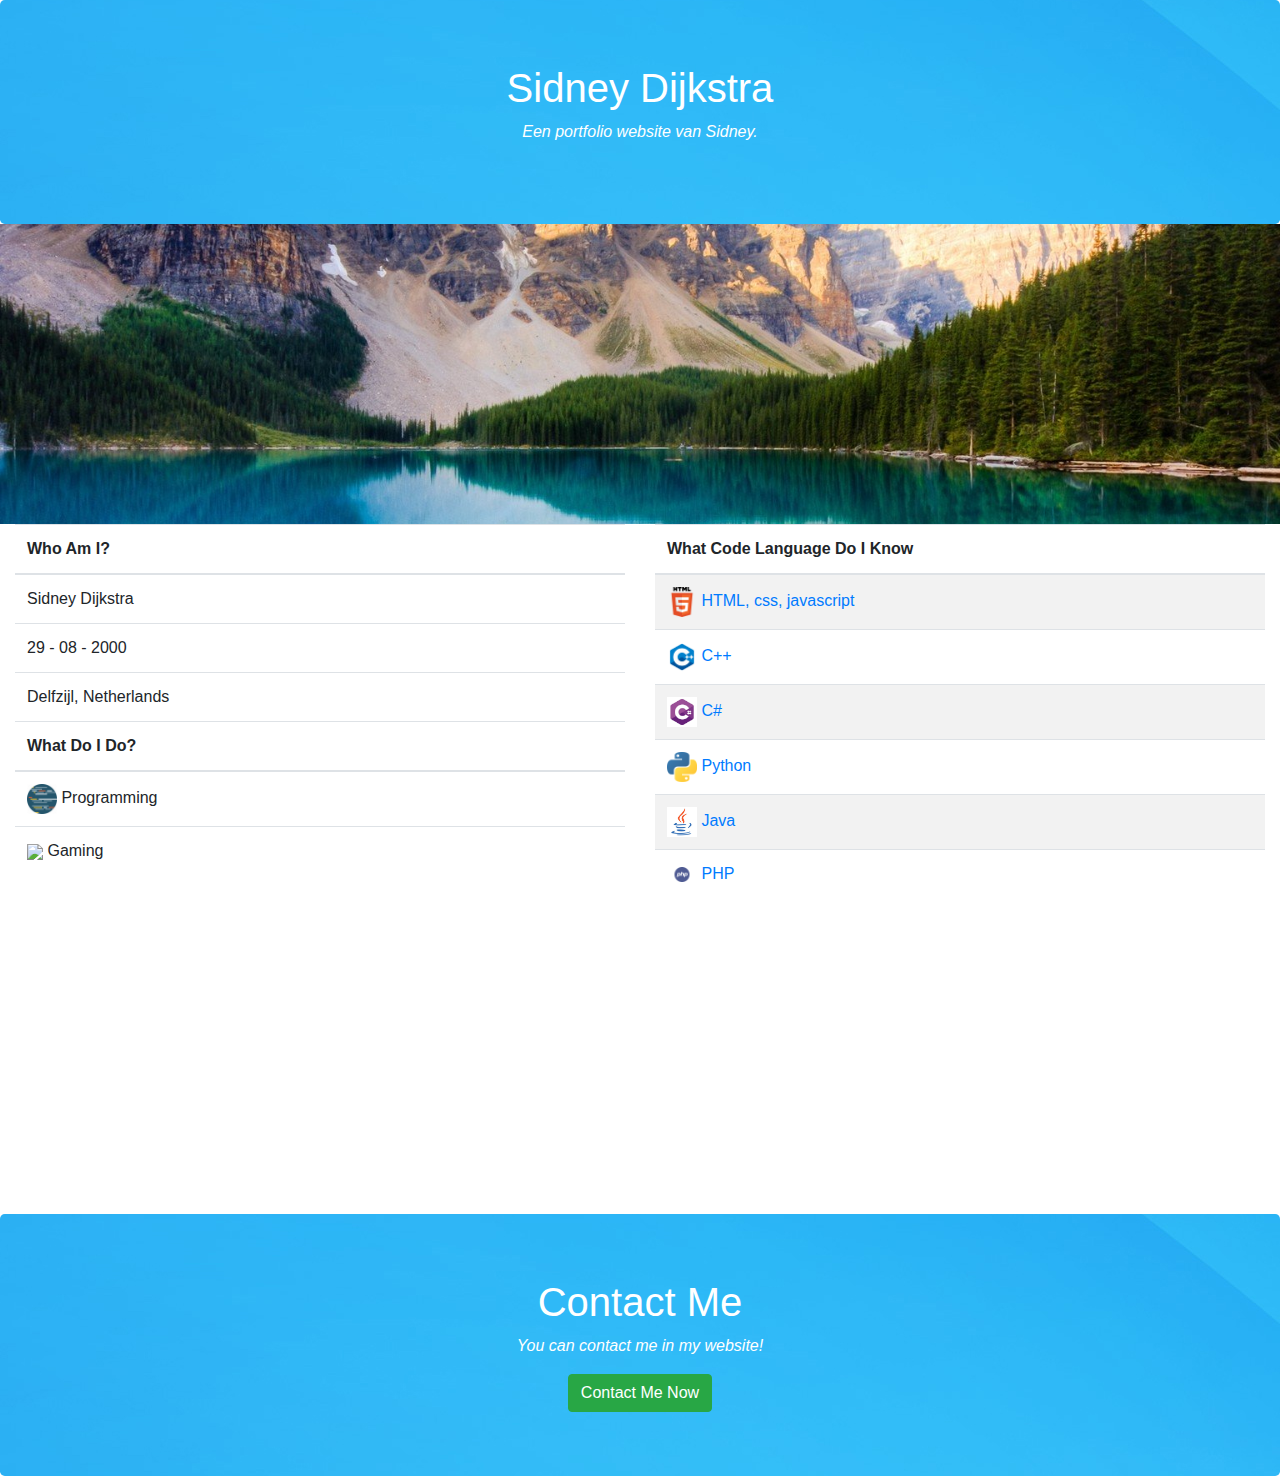
==== index.html @ 434464c1 "added files for website" ====
<!DOCTYPE html>
<html lang="en" dir="ltr">
  <head>
    <meta charset="utf-8">
    <title>sidneydijkstra</title>
    <link rel="stylesheet" href="style.css">
    <link rel="stylesheet" href="https://maxcdn.bootstrapcdn.com/bootstrap/4.1.2/css/bootstrap.min.css">
    <link rel="stylesheet" href="https://use.fontawesome.com/releases/v5.3.1/css/all.css" integrity="sha384-mzrmE5qonljUremFsqc01SB46JvROS7bZs3IO2EmfFsd15uHvIt+Y8vEf7N7fWAU" crossorigin="anonymous">
    <link rel="stylesheet" href="style.css">
  </head>
  <body>

    <div class="jumbotron text-white" style="margin:0px;background-image: url('img/background_3.jpg');background-repeat: no-repeat;min-width:100%;height:auto">
      <center>
       <b><h1 class="text-white">Sidney Dijkstra</h1></b>
       <i><p class="text-white">Een portfolio website van Sidney.</p></i>
     </center>
    </div>

    <div class="parallax" style="background-image: url('img/background_1.jpg')"></div>

    <div class="row" style="margin:0px">
      <div  class="col-md-6">
        <table class="table table-hover">
          <thead>
            <tr><th>Who Am I?</th></tr>
          </thead>
          <tbody>
            <tr><td>Sidney Dijkstra</td></tr>
            <tr><td>29 - 08 - 2000</td></tr>
            <tr><td>Delfzijl, Netherlands</td></tr>
          </tbody>
          <thead>
            <tr><th>What Do I Do?</th></tr>
          </thead>
          <tbody>
            <tr onclick="location.href = 'hobby.html#programming';">
              <td>
                <img src="img/code_icon.png" class="img-circle img-responsive icon"onclick="location.href = 'hobby.html#programming';">
                Programming
              </td>
            </tr>
            <tr onclick="location.href = 'hobby.html#gaming';">
              <td>
                <img src="img/Gaming_icon.png" class="img-circle img-responsive icon">
                Gaming
              </td>
            </tr>
          </tbody>
        </table>
      </div>

      <div  class="col-md-6">
        <table class="table table-hover table-striped">
          <thead>
            <tr><th>What Code Language Do I Know</th></tr>
          </thead>
          <tbody>

            <!-- html -->
            <tr>
              <td>

                <dl class="row" style="height:auto;margin:0px;">
                  <a target="_black" href="https://en.wikipedia.org/wiki/HTML" style="padding-right: 20px">
                    <dd style="margin:0px;padding-left:0px">
                      <img src="img/html_icon.png" class="img-circle img-responsive icon">
                      <span>HTML, css, javascript</span>
                    </dd>
                  </a>

                  <dd style="margin:0px;">
                    <dl class="row" style="margin:0px;height:auto">
                      <dd><i class="fas fa-star"></i></dd>
                      <dd><i class="fas fa-star"></i></dd>
                      <dd><i class="fas fa-star"></i></dd>
                      <dd><i class="fas fa-star"></i></dd>
                      <dd><i class="far fa-star"></i></dd>
                    </dl>

                  </dd>
                </dl>
              </td>
            </tr>

            <!-- C++ -->
            <tr>
              <td>

                <dl class="row" style="height:auto;margin:0px;">
                  <a target="_black" href="https://en.wikipedia.org/wiki/C%2B%2B" style="padding-right: 20px">
                    <dd style="margin:0px;padding-left:0px">
                      <img src="img/cpp_icon.png" class="img-circle img-responsive icon">
                      <span>C++</span>
                    </dd>
                  </a>

                  <dd style="margin:0px;">
                    <dl class="row" style="margin:0px;height:auto">
                      <dd><i class="fas fa-star"></i></dd>
                      <dd><i class="fas fa-star"></i></dd>
                      <dd><i class="fas fa-star"></i></dd>
                      <dd><i class="fas fa-star"></i></dd>
                      <dd><i class="far fa-star"></i></dd>
                    </dl>

                  </dd>
                </dl>
              </td>
            </tr>

            <!-- C# -->
            <tr>
              <td>

                <dl class="row" style="height:auto;margin:0px;">
                  <a target="_black" href="https://en.wikipedia.org/wiki/C_Sharp_%28programming_language%29" style="padding-right: 20px">
                    <dd style="margin:0px;padding-left:0px">
                      <img src="img/icon_csharp.jpg" class="img-circle img-responsive icon">
                      <span>C#</span>
                    </dd>
                  </a>

                  <dd style="margin:0px;">
                    <dl class="row" style="margin:0px;height:auto">
                      <dd><i class="fas fa-star"></i></dd>
                      <dd><i class="fas fa-star"></i></dd>
                      <dd><i class="fas fa-star"></i></dd>
                      <dd><i class="far fa-star"></i></dd>
                      <dd><i class="far fa-star"></i></dd>
                    </dl>

                  </dd>
                </dl>
              </td>
            </tr>

            <!-- Python -->
            <tr>
              <td>

                <dl class="row" style="height:auto;margin:0px;">
                  <a target="_black" href="https://en.wikipedia.org/wiki/Python" style="padding-right: 20px">
                    <dd style="margin:0px;padding-left:0px">
                      <img src="img/python_logo.png" class="img-circle img-responsive icon">
                      <span>Python</span>
                    </dd>
                  </a>

                  <dd style="margin:0px;">
                    <dl class="row" style="margin:0px;height:auto">
                      <dd><i class="fas fa-star"></i></dd>
                      <dd><i class="fas fa-star"></i></dd>
                      <dd><i class="fas fa-star"></i></dd>
                      <dd><i class="fas fa-star"></i></dd>
                      <dd><i class="far fa-star"></i></dd>
                    </dl>

                  </dd>
                </dl>
              </td>
            </tr>

            <!-- Java -->
            <tr>
              <td>

                <dl class="row" style="height:auto;margin:0px;">
                  <a target="_black" href="https://en.wikipedia.org/wiki/Java_%28programming_language%29" style="padding-right: 20px">
                    <dd style="margin:0px;padding-left:0px">
                      <img src="img/java_logo.jpg" class="img-circle img-responsive icon">
                      <span>Java</span>
                    </dd>
                  </a>

                  <dd style="margin:0px;">
                    <dl class="row" style="margin:0px;height:auto">
                      <dd><i class="fas fa-star"></i></dd>
                      <dd><i class="fas fa-star"></i></dd>
                      <dd><i class="fas fa-star"></i></dd>
                      <dd><i class="fas fa-star"></i></dd>
                      <dd><i class="far fa-star"></i></dd>
                    </dl>

                  </dd>
                </dl>
              </td>
            </tr>

            <!-- php -->
            <tr>
              <td>

                <dl class="row" style="height:auto;margin:0px;">
                  <a target="_black" href="https://en.wikipedia.org/wiki/PHP" style="padding-right: 20px">
                    <dd style="margin:0px;padding-left:0px">
                      <img src="img/php_logo.png" class="img-circle img-responsive icon">
                      <span>PHP</span>
                    </dd>
                  </a>

                  <dd style="margin:0px;">
                    <dl class="row" style="margin:0px;height:auto">
                      <dd><i class="fas fa-star"></i></dd>
                      <dd><i class="fas fa-star"></i></dd>
                      <dd><i class="fas fa-star"></i></dd>
                      <dd><i class="far fa-star"></i></dd>
                      <dd><i class="far fa-star"></i></dd>
                    </dl>

                  </dd>
                </dl>
              </td>
            </tr>
          </tbody>
        </table>
    </div>

    <div class="parallax" style="background-image: url('img/background_2.jpg');height:300px; width:100%;"></div>

    <div class="jumbotron text-white" style="margin:0px;background-image: url('img/background_3.jpg');background-repeat: no-repeat;min-width:100%;height:auto">
      <center>
       <b><h1 class="text-white">Contact Me</h1></b>
       <i><p class="text-white">You can contact me in my website!</p></i>
       <button type="button" class="btn btn-success" onclick="location.href = 'contact.html';">Contact Me Now</button>
     </center>
    </div>
  </body>
</html>
---- style.css ----
.parallax {
  height: 300px;
  background-attachment: fixed;
  background-position: center;
  background-repeat: no-repeat;
  background-size: cover;
}

.icon{
  max-width:30px;
  height:auto;
}
---- style.css ----
.parallax {
  height: 300px;
  background-attachment: fixed;
  background-position: center;
  background-repeat: no-repeat;
  background-size: cover;
}

.icon{
  max-width:30px;
  height:auto;
}
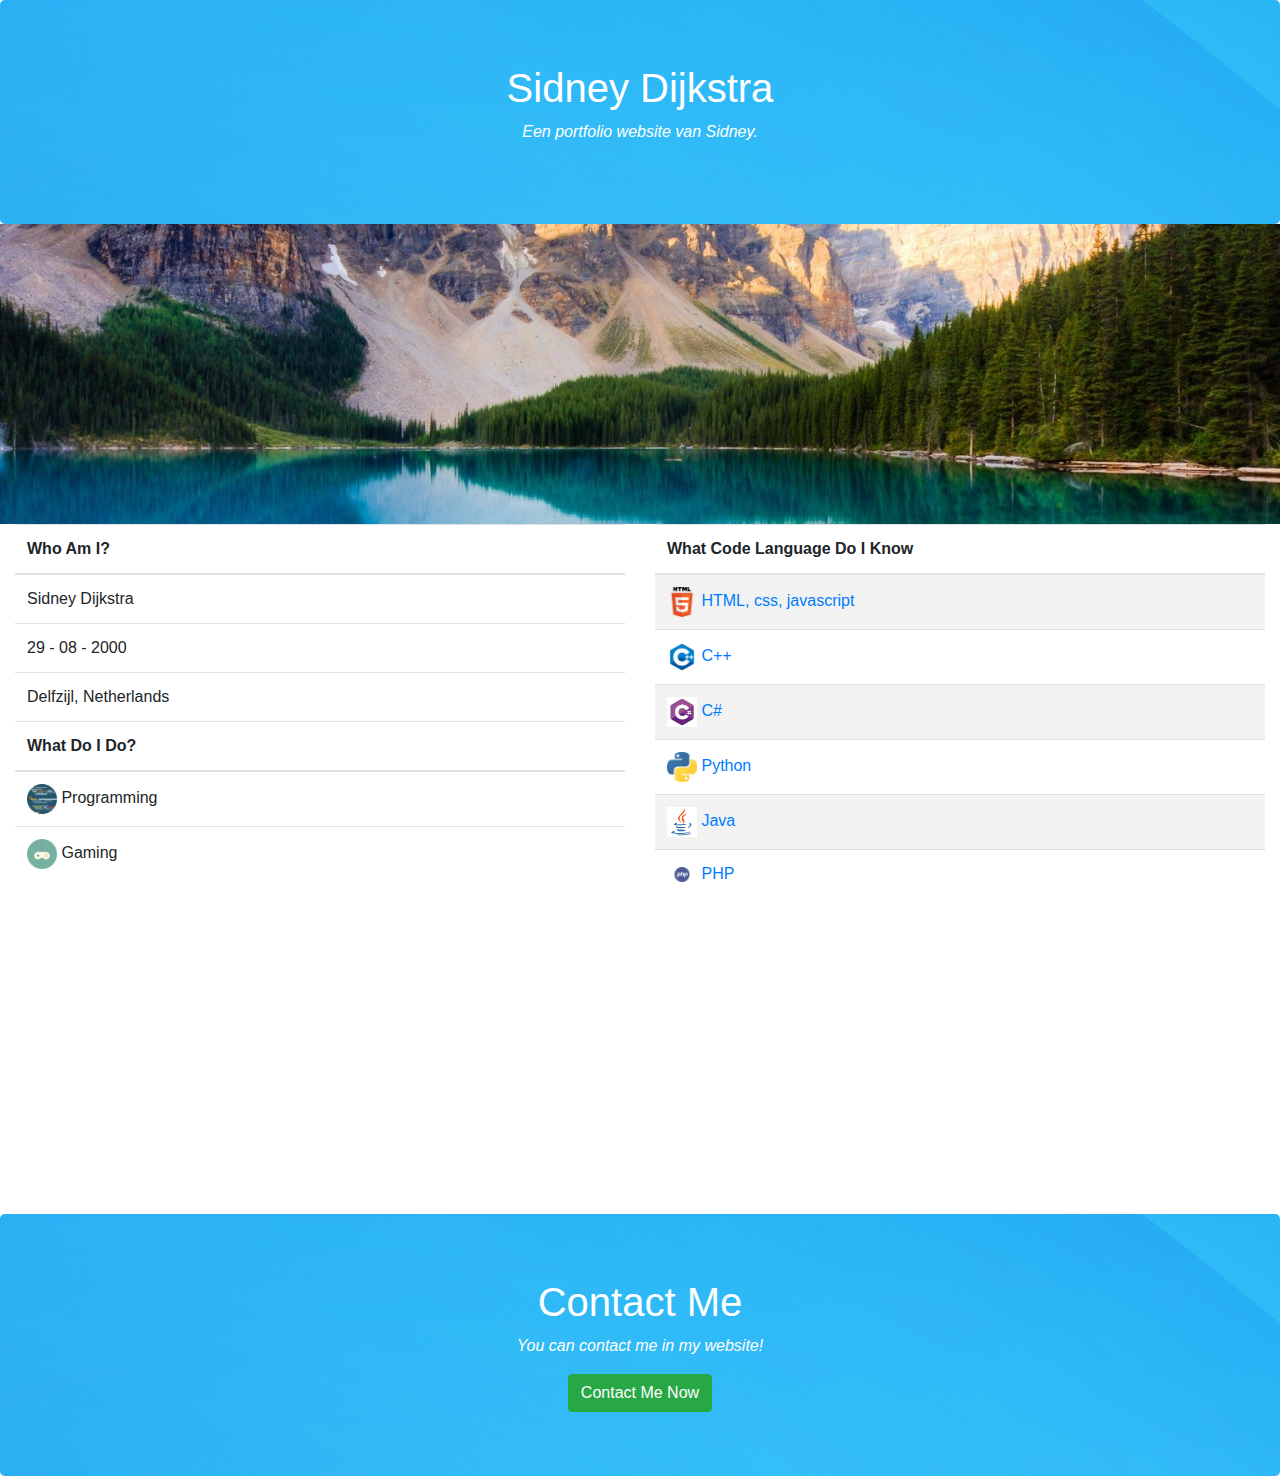
==== commit 4b75110f: "changed G to g" ====
--- a/index.html
+++ b/index.html
@@ -42,7 +42,7 @@
             </tr>
             <tr onclick="location.href = 'hobby.html#gaming';">
               <td>
-                <img src="img/Gaming_icon.png" class="img-circle img-responsive icon">
+                <img src="img/gaming_icon.png" class="img-circle img-responsive icon">
                 Gaming
               </td>
             </tr>
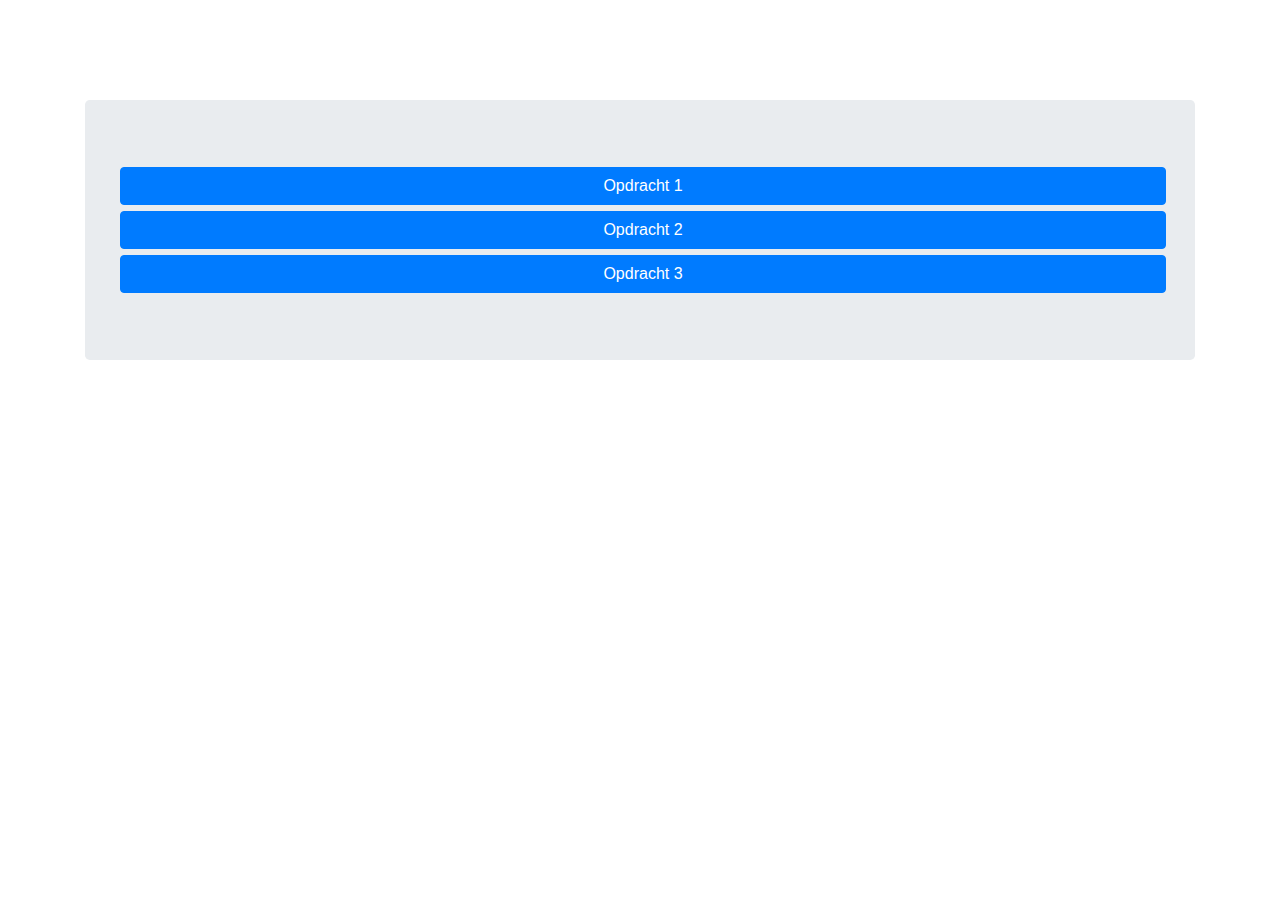
==== commit 98df08d4: "added all projects" ====
--- a/index.html
+++ b/index.html
@@ -2,7 +2,7 @@
 <html lang="en" dir="ltr">
   <head>
     <meta charset="utf-8">
-    <title>sidneydijkstra</title>
+    <title>My Prefect Wedding</title>
     <link rel="stylesheet" href="style.css">
     <link rel="stylesheet" href="https://maxcdn.bootstrapcdn.com/bootstrap/4.1.2/css/bootstrap.min.css">
     <link rel="stylesheet" href="https://use.fontawesome.com/releases/v5.3.1/css/all.css" integrity="sha384-mzrmE5qonljUremFsqc01SB46JvROS7bZs3IO2EmfFsd15uHvIt+Y8vEf7N7fWAU" crossorigin="anonymous">
@@ -10,220 +10,13 @@
   </head>
   <body>
 
-    <div class="jumbotron text-white" style="margin:0px;background-image: url('img/background_3.jpg');background-repeat: no-repeat;min-width:100%;height:auto">
-      <center>
-       <b><h1 class="text-white">Sidney Dijkstra</h1></b>
-       <i><p class="text-white">Een portfolio website van Sidney.</p></i>
-     </center>
+    <div class="container">
+      <div class="jumbotron" style="margin-top:100px;">
+        <a class="btn btn-primary" href="opdracht_1/index.html" role="button" style="width:100%;margin:3px">Opdracht 1</a>
+        <a class="btn btn-primary" href="opdracht_2/index.html" role="button" style="width:100%;margin:3px">Opdracht 2</a>
+        <a class="btn btn-primary" href="opdracht_3/index.html" role="button" style="width:100%;margin:3px">Opdracht 3</a>
+      </div>
     </div>
 
-    <div class="parallax" style="background-image: url('img/background_1.jpg')"></div>
-
-    <div class="row" style="margin:0px">
-      <div  class="col-md-6">
-        <table class="table table-hover">
-          <thead>
-            <tr><th>Who Am I?</th></tr>
-          </thead>
-          <tbody>
-            <tr><td>Sidney Dijkstra</td></tr>
-            <tr><td>29 - 08 - 2000</td></tr>
-            <tr><td>Delfzijl, Netherlands</td></tr>
-          </tbody>
-          <thead>
-            <tr><th>What Do I Do?</th></tr>
-          </thead>
-          <tbody>
-            <tr onclick="location.href = 'hobby.html#programming';">
-              <td>
-                <img src="img/code_icon.png" class="img-circle img-responsive icon"onclick="location.href = 'hobby.html#programming';">
-                Programming
-              </td>
-            </tr>
-            <tr onclick="location.href = 'hobby.html#gaming';">
-              <td>
-                <img src="img/gaming_icon.png" class="img-circle img-responsive icon">
-                Gaming
-              </td>
-            </tr>
-          </tbody>
-        </table>
-      </div>
-
-      <div  class="col-md-6">
-        <table class="table table-hover table-striped">
-          <thead>
-            <tr><th>What Code Language Do I Know</th></tr>
-          </thead>
-          <tbody>
-
-            <!-- html -->
-            <tr>
-              <td>
-
-                <dl class="row" style="height:auto;margin:0px;">
-                  <a target="_black" href="https://en.wikipedia.org/wiki/HTML" style="padding-right: 20px">
-                    <dd style="margin:0px;padding-left:0px">
-                      <img src="img/html_icon.png" class="img-circle img-responsive icon">
-                      <span>HTML, css, javascript</span>
-                    </dd>
-                  </a>
-
-                  <dd style="margin:0px;">
-                    <dl class="row" style="margin:0px;height:auto">
-                      <dd><i class="fas fa-star"></i></dd>
-                      <dd><i class="fas fa-star"></i></dd>
-                      <dd><i class="fas fa-star"></i></dd>
-                      <dd><i class="fas fa-star"></i></dd>
-                      <dd><i class="far fa-star"></i></dd>
-                    </dl>
-
-                  </dd>
-                </dl>
-              </td>
-            </tr>
-
-            <!-- C++ -->
-            <tr>
-              <td>
-
-                <dl class="row" style="height:auto;margin:0px;">
-                  <a target="_black" href="https://en.wikipedia.org/wiki/C%2B%2B" style="padding-right: 20px">
-                    <dd style="margin:0px;padding-left:0px">
-                      <img src="img/cpp_icon.png" class="img-circle img-responsive icon">
-                      <span>C++</span>
-                    </dd>
-                  </a>
-
-                  <dd style="margin:0px;">
-                    <dl class="row" style="margin:0px;height:auto">
-                      <dd><i class="fas fa-star"></i></dd>
-                      <dd><i class="fas fa-star"></i></dd>
-                      <dd><i class="fas fa-star"></i></dd>
-                      <dd><i class="fas fa-star"></i></dd>
-                      <dd><i class="far fa-star"></i></dd>
-                    </dl>
-
-                  </dd>
-                </dl>
-              </td>
-            </tr>
-
-            <!-- C# -->
-            <tr>
-              <td>
-
-                <dl class="row" style="height:auto;margin:0px;">
-                  <a target="_black" href="https://en.wikipedia.org/wiki/C_Sharp_%28programming_language%29" style="padding-right: 20px">
-                    <dd style="margin:0px;padding-left:0px">
-                      <img src="img/icon_csharp.jpg" class="img-circle img-responsive icon">
-                      <span>C#</span>
-                    </dd>
-                  </a>
-
-                  <dd style="margin:0px;">
-                    <dl class="row" style="margin:0px;height:auto">
-                      <dd><i class="fas fa-star"></i></dd>
-                      <dd><i class="fas fa-star"></i></dd>
-                      <dd><i class="fas fa-star"></i></dd>
-                      <dd><i class="far fa-star"></i></dd>
-                      <dd><i class="far fa-star"></i></dd>
-                    </dl>
-
-                  </dd>
-                </dl>
-              </td>
-            </tr>
-
-            <!-- Python -->
-            <tr>
-              <td>
-
-                <dl class="row" style="height:auto;margin:0px;">
-                  <a target="_black" href="https://en.wikipedia.org/wiki/Python" style="padding-right: 20px">
-                    <dd style="margin:0px;padding-left:0px">
-                      <img src="img/python_logo.png" class="img-circle img-responsive icon">
-                      <span>Python</span>
-                    </dd>
-                  </a>
-
-                  <dd style="margin:0px;">
-                    <dl class="row" style="margin:0px;height:auto">
-                      <dd><i class="fas fa-star"></i></dd>
-                      <dd><i class="fas fa-star"></i></dd>
-                      <dd><i class="fas fa-star"></i></dd>
-                      <dd><i class="fas fa-star"></i></dd>
-                      <dd><i class="far fa-star"></i></dd>
-                    </dl>
-
-                  </dd>
-                </dl>
-              </td>
-            </tr>
-
-            <!-- Java -->
-            <tr>
-              <td>
-
-                <dl class="row" style="height:auto;margin:0px;">
-                  <a target="_black" href="https://en.wikipedia.org/wiki/Java_%28programming_language%29" style="padding-right: 20px">
-                    <dd style="margin:0px;padding-left:0px">
-                      <img src="img/java_logo.jpg" class="img-circle img-responsive icon">
-                      <span>Java</span>
-                    </dd>
-                  </a>
-
-                  <dd style="margin:0px;">
-                    <dl class="row" style="margin:0px;height:auto">
-                      <dd><i class="fas fa-star"></i></dd>
-                      <dd><i class="fas fa-star"></i></dd>
-                      <dd><i class="fas fa-star"></i></dd>
-                      <dd><i class="fas fa-star"></i></dd>
-                      <dd><i class="far fa-star"></i></dd>
-                    </dl>
-
-                  </dd>
-                </dl>
-              </td>
-            </tr>
-
-            <!-- php -->
-            <tr>
-              <td>
-
-                <dl class="row" style="height:auto;margin:0px;">
-                  <a target="_black" href="https://en.wikipedia.org/wiki/PHP" style="padding-right: 20px">
-                    <dd style="margin:0px;padding-left:0px">
-                      <img src="img/php_logo.png" class="img-circle img-responsive icon">
-                      <span>PHP</span>
-                    </dd>
-                  </a>
-
-                  <dd style="margin:0px;">
-                    <dl class="row" style="margin:0px;height:auto">
-                      <dd><i class="fas fa-star"></i></dd>
-                      <dd><i class="fas fa-star"></i></dd>
-                      <dd><i class="fas fa-star"></i></dd>
-                      <dd><i class="far fa-star"></i></dd>
-                      <dd><i class="far fa-star"></i></dd>
-                    </dl>
-
-                  </dd>
-                </dl>
-              </td>
-            </tr>
-          </tbody>
-        </table>
-    </div>
-
-    <div class="parallax" style="background-image: url('img/background_2.jpg');height:300px; width:100%;"></div>
-
-    <div class="jumbotron text-white" style="margin:0px;background-image: url('img/background_3.jpg');background-repeat: no-repeat;min-width:100%;height:auto">
-      <center>
-       <b><h1 class="text-white">Contact Me</h1></b>
-       <i><p class="text-white">You can contact me in my website!</p></i>
-       <button type="button" class="btn btn-success" onclick="location.href = 'contact.html';">Contact Me Now</button>
-     </center>
-    </div>
   </body>
 </html>
